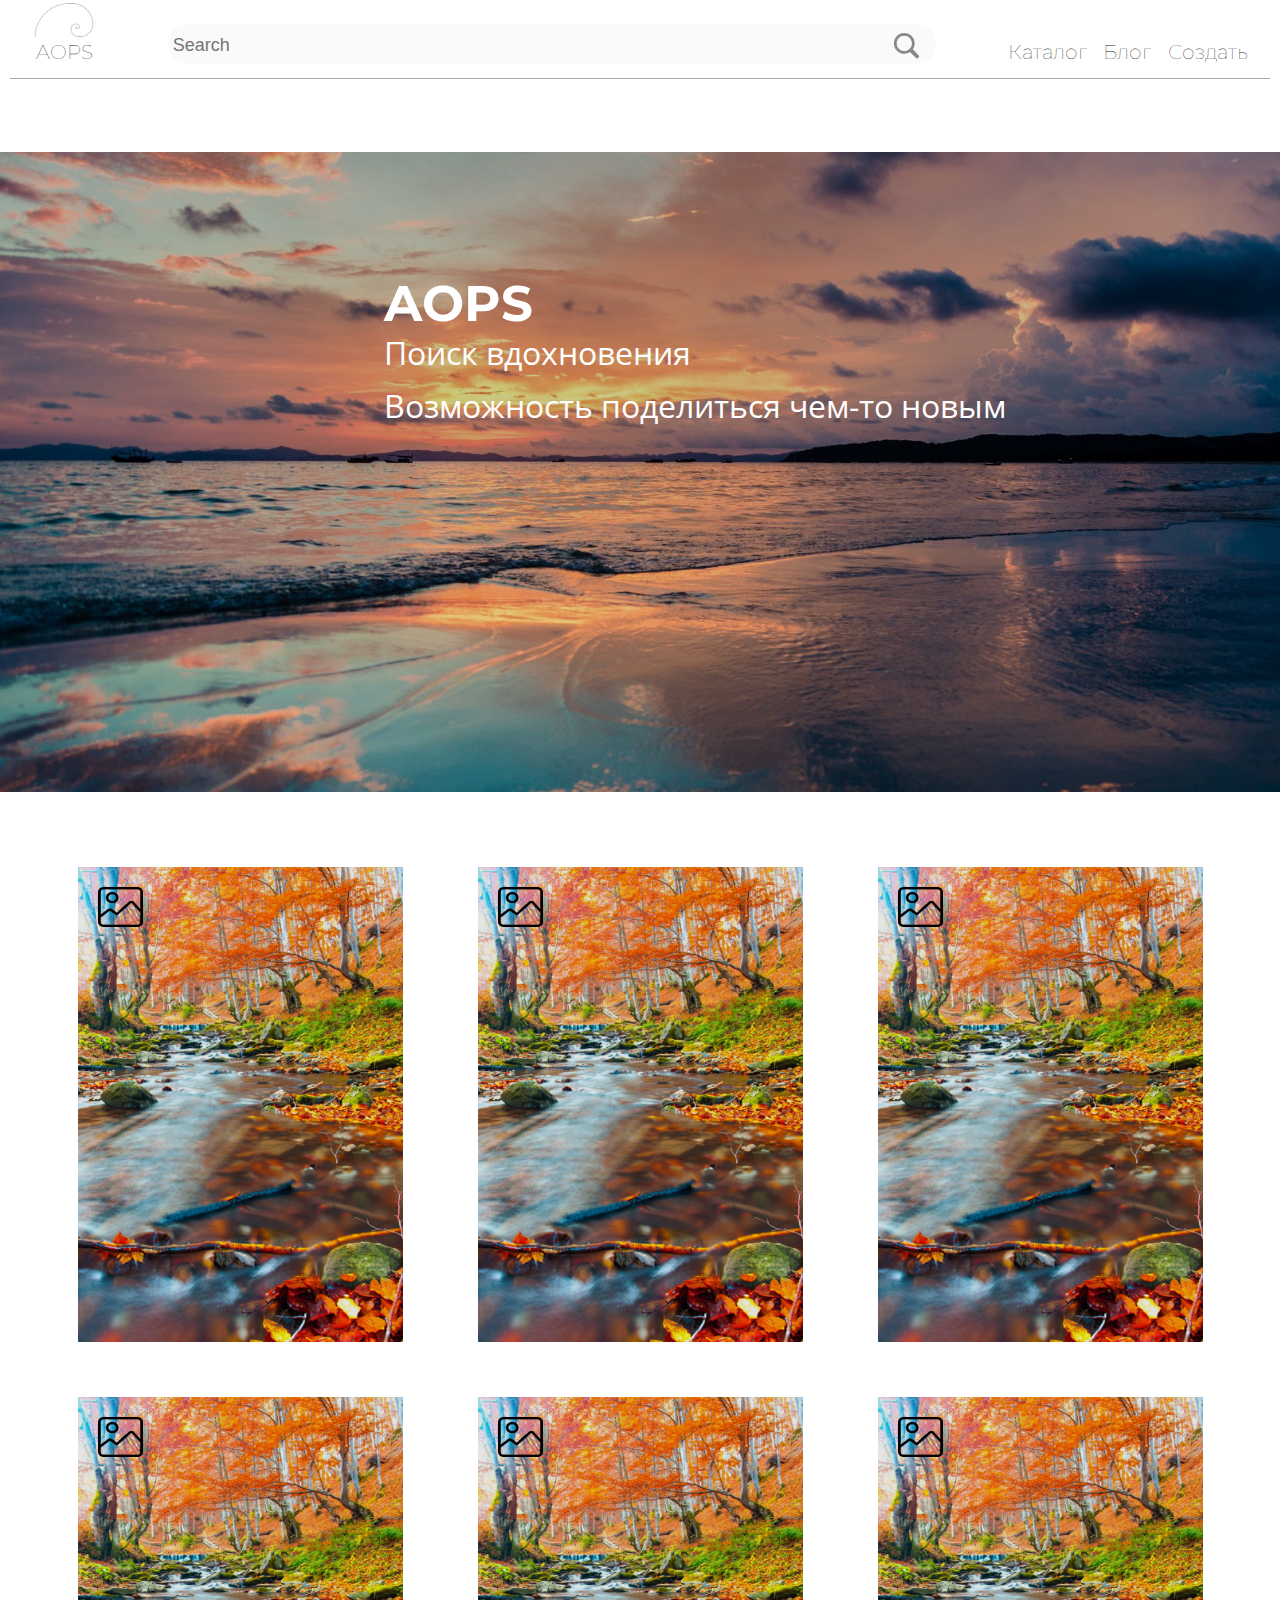
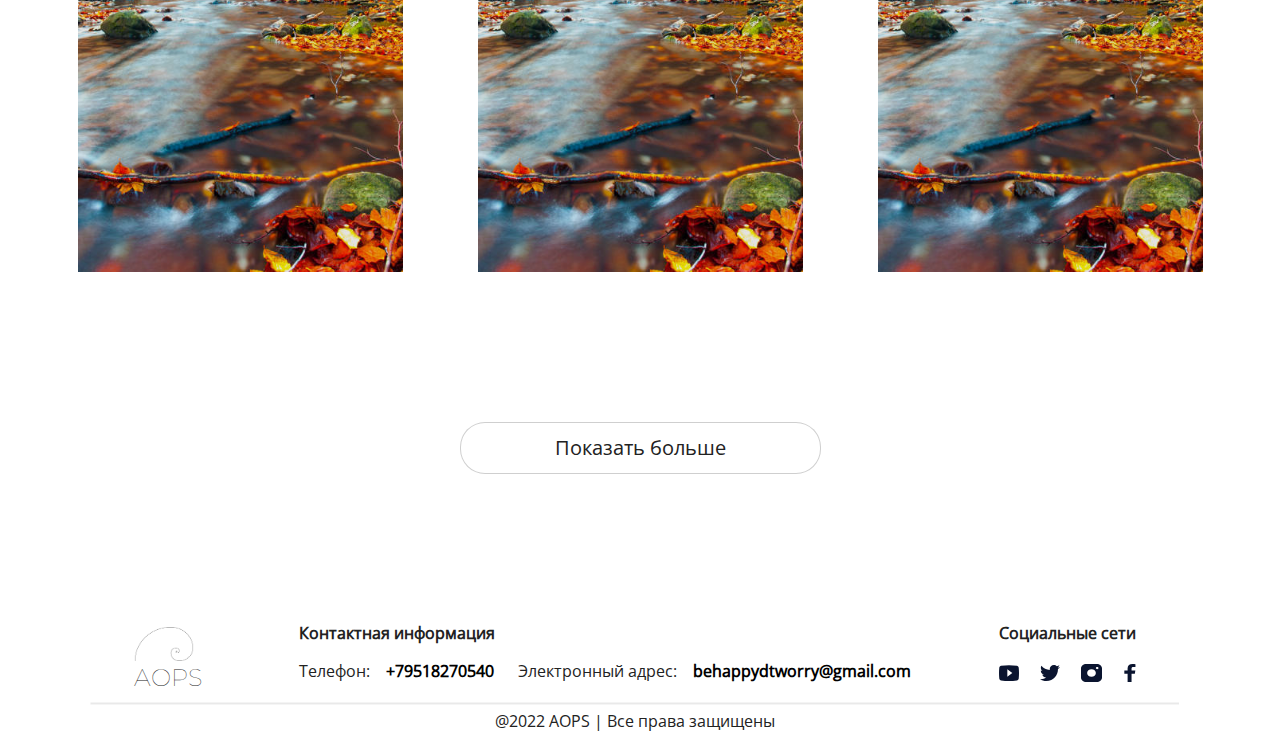
==== index.html @ deda5f83 "styles: changed galery sizes and icon positions" ====
<!DOCTYPE HTML>
<html lang="ru">

<head>
	<title>AOPS - upload & download photo simply</title>
	<meta name="viewport" content="width=device-width">
	<link rel="stylesheet" href="assets\css\reset.css">
	<link href="assets\css\outlines.css" rel="stylesheet">
	<meta charset="utf-8">
	<script src="assets\scripts\detectPage.js"></script>
	<link rel="shortcut icon" type="image/jpg" href="assets\imgs\favicon.ico" />
</head>

<body>
	<header class="header">
		<div class="wrapper">
			<div class="header__wrapper">
				<div class="header__top-wrapper">
					<div class="header__logo">
						<a href="/" class="logo__link">
							<img src="assets\imgs\logo.png" alt="logo" class="logo__pic">
						</a>
						<br />
						<span class="logo__text">AOPS</span>
					</div>
					<div class="header__search-panel">
						<input type="text" maxlength= "12" placeholder="Search" class="searchbar">
						<img src="assets\imgs\search-glass.svg" alt="search icon" class="button">
					  </div>
					<div class="hamburger-menu">
						<input id="menu__toggle" type="checkbox" />
						<label class="menu__btn" for="menu__toggle">
							<span></span>
						</label>

						<nav class="header__catalog">
							<a class="header__catalog-item" href="/">Каталог</a>
							<a class="header__catalog-item" href="/">Блог</a>
							<a class="header__catalog-item" href="..\create-post.html" id="create-post">Создать</a>
						</nav>
					</div>
				</div>
			</div>
			<div class="header__border">
			<img src="assets\imgs\lines\header-border.svg" style="width:100%">
			</div>
		</div>
	</header>
	<main class="main">
		<div class="frases">
			<div class="frases-items__wrapper">
				<div class="frases__title">AOPS</div>
				<div class="frases__item">Поиск вдохновения </div>
				<div class="frases__item">Возможность поделиться чем-то новым</div>
			</div>
		</div>
		<div class="main__content-wrapper">
			<div class="galery">
				<div class="galery__item">
					<div style="height: 0;">
						<img src="assets\imgs\image-icon-2.png" alt="img-icn" class="image-icn">
					</div>
					<img src="assets\imgs\galery-item1.jpg" alt="Осень" class="post-img">
					<a href="" class="post-author">John Curle</a>
					<a href="" class="tag">nature</a>
				</div>
				<div class="galery__item">
					<div style="height: 0;">
						<img src="assets\imgs\image-icon-2.png" alt="img-icn" class="image-icn">
					</div>
					<img src="assets\imgs\galery-item1.jpg" alt="Осень" class="post-img">
					<a href="" class="post-author">John Curle</a>
					<a href="" class="tag">nature</a>
				</div>
				<div class="galery__item">
					<div style="height: 0;">
						<img src="assets\imgs\image-icon-2.png" alt="img-icn" class="image-icn">
					</div>
					<img src="assets\imgs\galery-item1.jpg" alt="Осень" class="post-img">
					<a href="" class="post-author">John Curle</a>
					<a href="" class="tag">nature</a>
				</div>
				<div class="galery__item">
					<div style="height: 0;">
						<img src="assets\imgs\image-icon-2.png" alt="img-icn" class="image-icn">
					</div>
					<img src="assets\imgs\galery-item1.jpg" alt="Осень" class="post-img">
					<a href="" class="post-author">John Curle</a>
					<a href="" class="tag">nature</a>
				</div>
				<div class="galery__item">
					<div style="height: 0;">
						<img src="assets\imgs\image-icon-2.png" alt="img-icn" class="image-icn">
					</div>
					<img src="assets\imgs\galery-item1.jpg" alt="Осень" class="post-img">
					<a href="" class="post-author">John Curle</a>
					<a href="" class="tag">nature</a>
				</div>
				<div class="galery__item">
					<div style="height: 0;">
						<img src="assets\imgs\image-icon-2.png" alt="img-icn" class="image-icn">
					</div>
					<img src="assets\imgs\galery-item1.jpg" alt="Осень" class="post-img">
					<a href="" class="post-author">John Curle</a>
					<a href="" class="tag">nature</a>
				</div>
			</div>
			<div class="show-more-btn_wrapper">
				<button class="show-more-btn">
					<span class="show-more-btn__text">
						Показать больше
					</span>
				</button>
			</div>
		</div>

	</main>
	<footer>
		<div class="footer__first-line">
			<div class="footer__logo">
				<a href="/" class="logo__link">
					<img src="assets\imgs\logo.png" alt="logo" class="logo__pic">
				</a>
				<br />
				<span class="logo__text">AOPS</span>
			</div>
			<div class="contact-us">
				<span class="bold-text">Контактная информация</span>
				<br />
				<br />
				<span class="contact-us__phone">
					Телефон:
					&nbsp;&nbsp;
					<a href="+79518270540"><span class="bold-text">+79518270540</span></a>
					&nbsp;&nbsp;&nbsp;&nbsp;
				</span>
				<span class="contact-us__mail">
					Электронный адрес:
					&nbsp;&nbsp;
					<a href="mailto:behappydtworry@gmail.com"><span
							class="bold-text">behappydtworry@gmail.com</span></a>
				</span>
			</div>
			<div class="socials">
				<span class="socials__title">
					<b class="socials__title__text bold-text">Социальные сети</b>
				</span>
				<br />
				<br />
				<div class="socials__icons">
					<div class="socials__icon">
						<img src="assets\imgs\social-icons\youtube.svg" alt="youtube-link">
					</div>
					<div class="socials__icon">
						<img src="assets\imgs\social-icons\twitter.svg" alt="twitter-link">
					</div>
					<div class="socials__icon">
						<img src="assets\imgs\social-icons\instagram.svg" alt="instagram-link">
					</div>
					<div class="socials__icon">
						<img src="assets\imgs\social-icons\facebook.svg" alt="facebook-link">
					</div>
				</div>
			</div>
			<div class="footer-inner-border">
				<img src="assets\imgs\lines\footer-border.svg">
			</div>
			<div class="rights">
				<span class="rights__inner">
					@2022 AOPS | Все права защищены
				</span>
			</div>
	</footer>
</body>

</html>
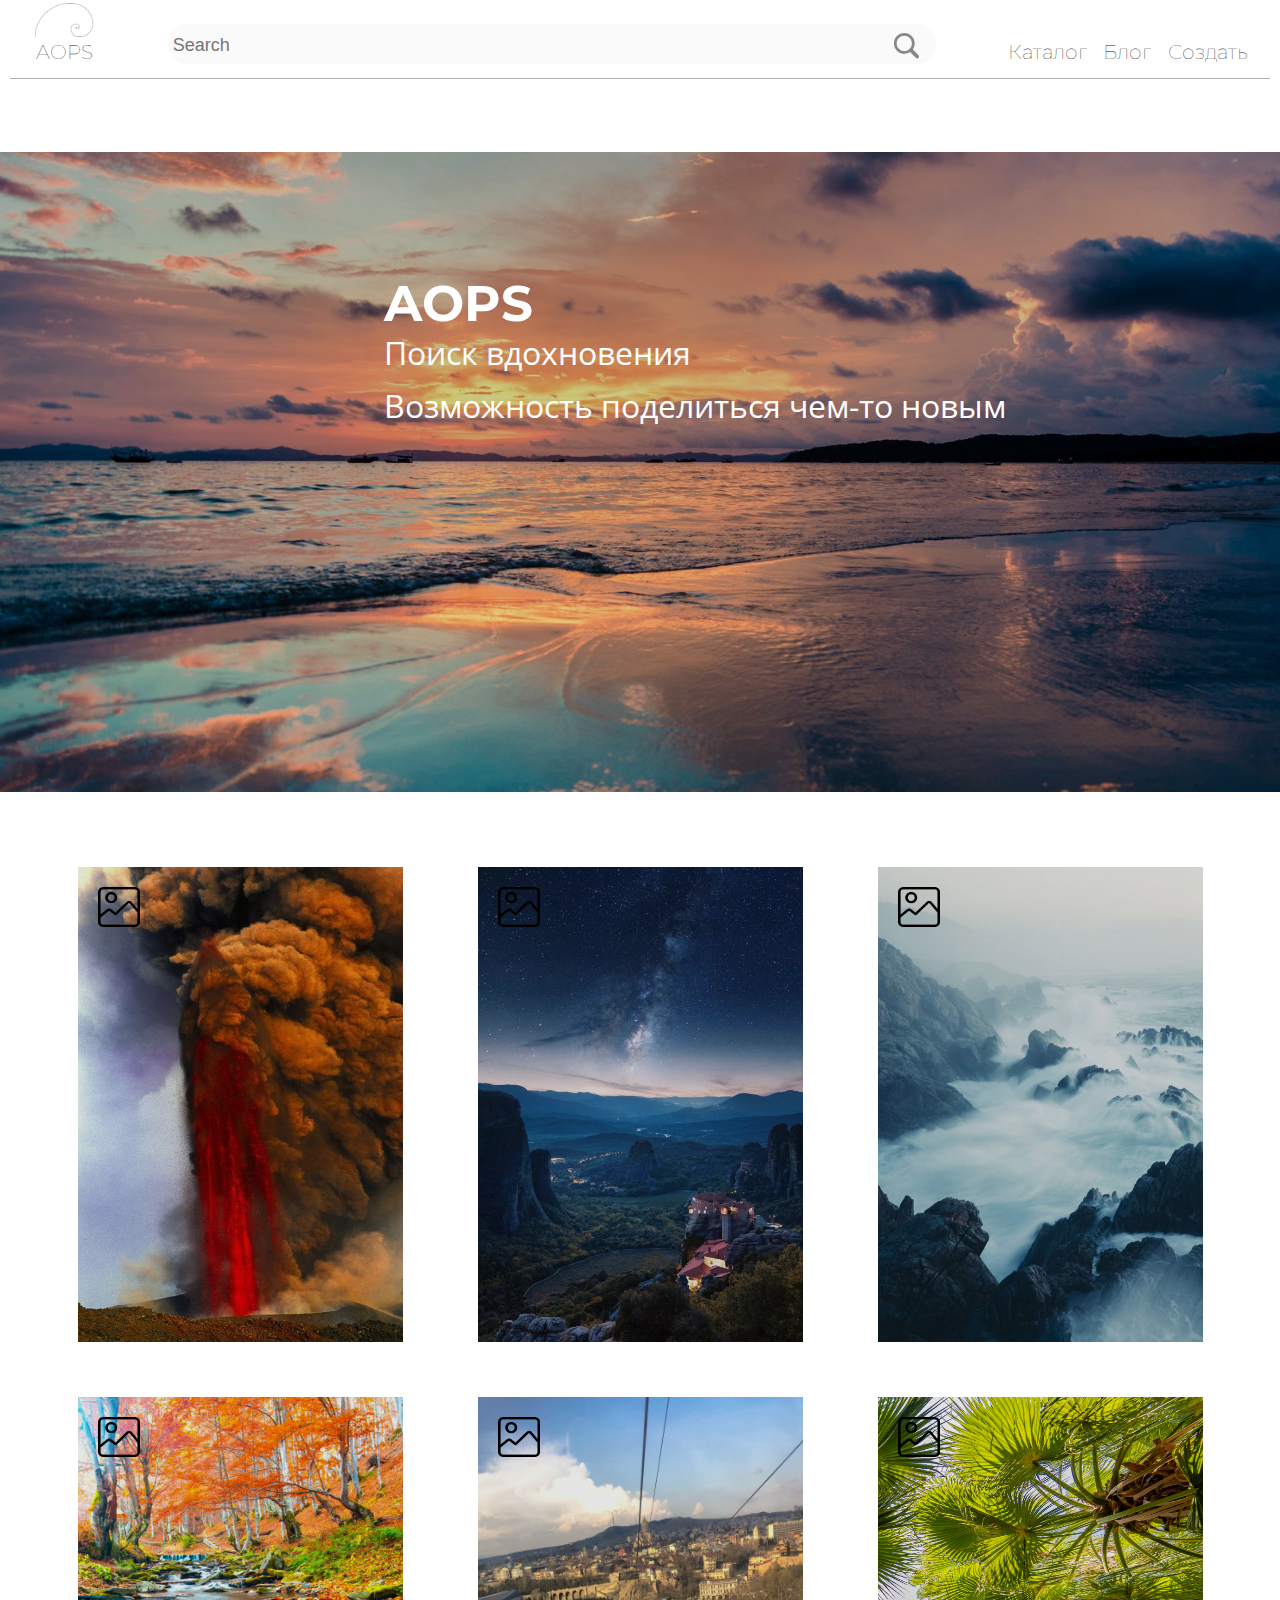
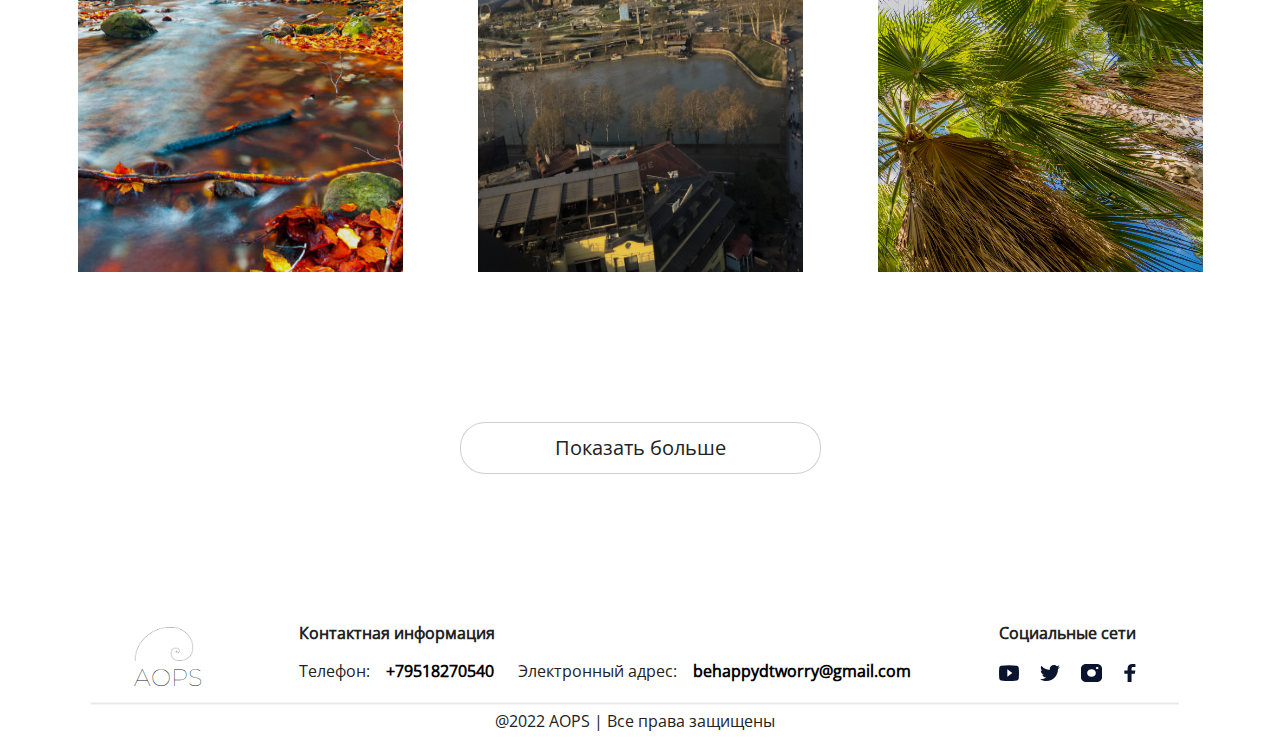
==== commit 324c220f: "chore: added new images to galery" ====
--- a/index.html
+++ b/index.html
@@ -60,50 +60,56 @@
 					<div style="height: 0;">
 						<img src="assets\imgs\image-icon-2.png" alt="img-icn" class="image-icn">
 					</div>
-					<img src="assets\imgs\galery-item1.jpg" alt="Осень" class="post-img">
+					<img src="assets\imgs\galery-item1.jfif" alt="Осень" class="post-img">
 					<a href="" class="post-author">John Curle</a>
 					<a href="" class="tag">nature</a>
 				</div>
+
 				<div class="galery__item">
 					<div style="height: 0;">
 						<img src="assets\imgs\image-icon-2.png" alt="img-icn" class="image-icn">
 					</div>
-					<img src="assets\imgs\galery-item1.jpg" alt="Осень" class="post-img">
+					<img src="assets\imgs\galery-item2.jfif" alt="Осень" class="post-img">
 					<a href="" class="post-author">John Curle</a>
 					<a href="" class="tag">nature</a>
 				</div>
+
 				<div class="galery__item">
 					<div style="height: 0;">
 						<img src="assets\imgs\image-icon-2.png" alt="img-icn" class="image-icn">
 					</div>
-					<img src="assets\imgs\galery-item1.jpg" alt="Осень" class="post-img">
+					<img src="assets\imgs\galery-item3.jfif" alt="Осень" class="post-img">
 					<a href="" class="post-author">John Curle</a>
 					<a href="" class="tag">nature</a>
 				</div>
+
 				<div class="galery__item">
 					<div style="height: 0;">
 						<img src="assets\imgs\image-icon-2.png" alt="img-icn" class="image-icn">
 					</div>
-					<img src="assets\imgs\galery-item1.jpg" alt="Осень" class="post-img">
+					<img src="assets\imgs\galery-item4.jpg" alt="Осень" class="post-img">
 					<a href="" class="post-author">John Curle</a>
 					<a href="" class="tag">nature</a>
 				</div>
+
 				<div class="galery__item">
 					<div style="height: 0;">
 						<img src="assets\imgs\image-icon-2.png" alt="img-icn" class="image-icn">
 					</div>
-					<img src="assets\imgs\galery-item1.jpg" alt="Осень" class="post-img">
+					<img src="assets\imgs\galery-item5.jpg" alt="Осень" class="post-img">
 					<a href="" class="post-author">John Curle</a>
 					<a href="" class="tag">nature</a>
 				</div>
+
 				<div class="galery__item">
 					<div style="height: 0;">
 						<img src="assets\imgs\image-icon-2.png" alt="img-icn" class="image-icn">
 					</div>
-					<img src="assets\imgs\galery-item1.jpg" alt="Осень" class="post-img">
+					<img src="assets\imgs\galery-item6.jpg" alt="Осень" class="post-img">
 					<a href="" class="post-author">John Curle</a>
 					<a href="" class="tag">nature</a>
 				</div>
+
 			</div>
 			<div class="show-more-btn_wrapper">
 				<button class="show-more-btn">
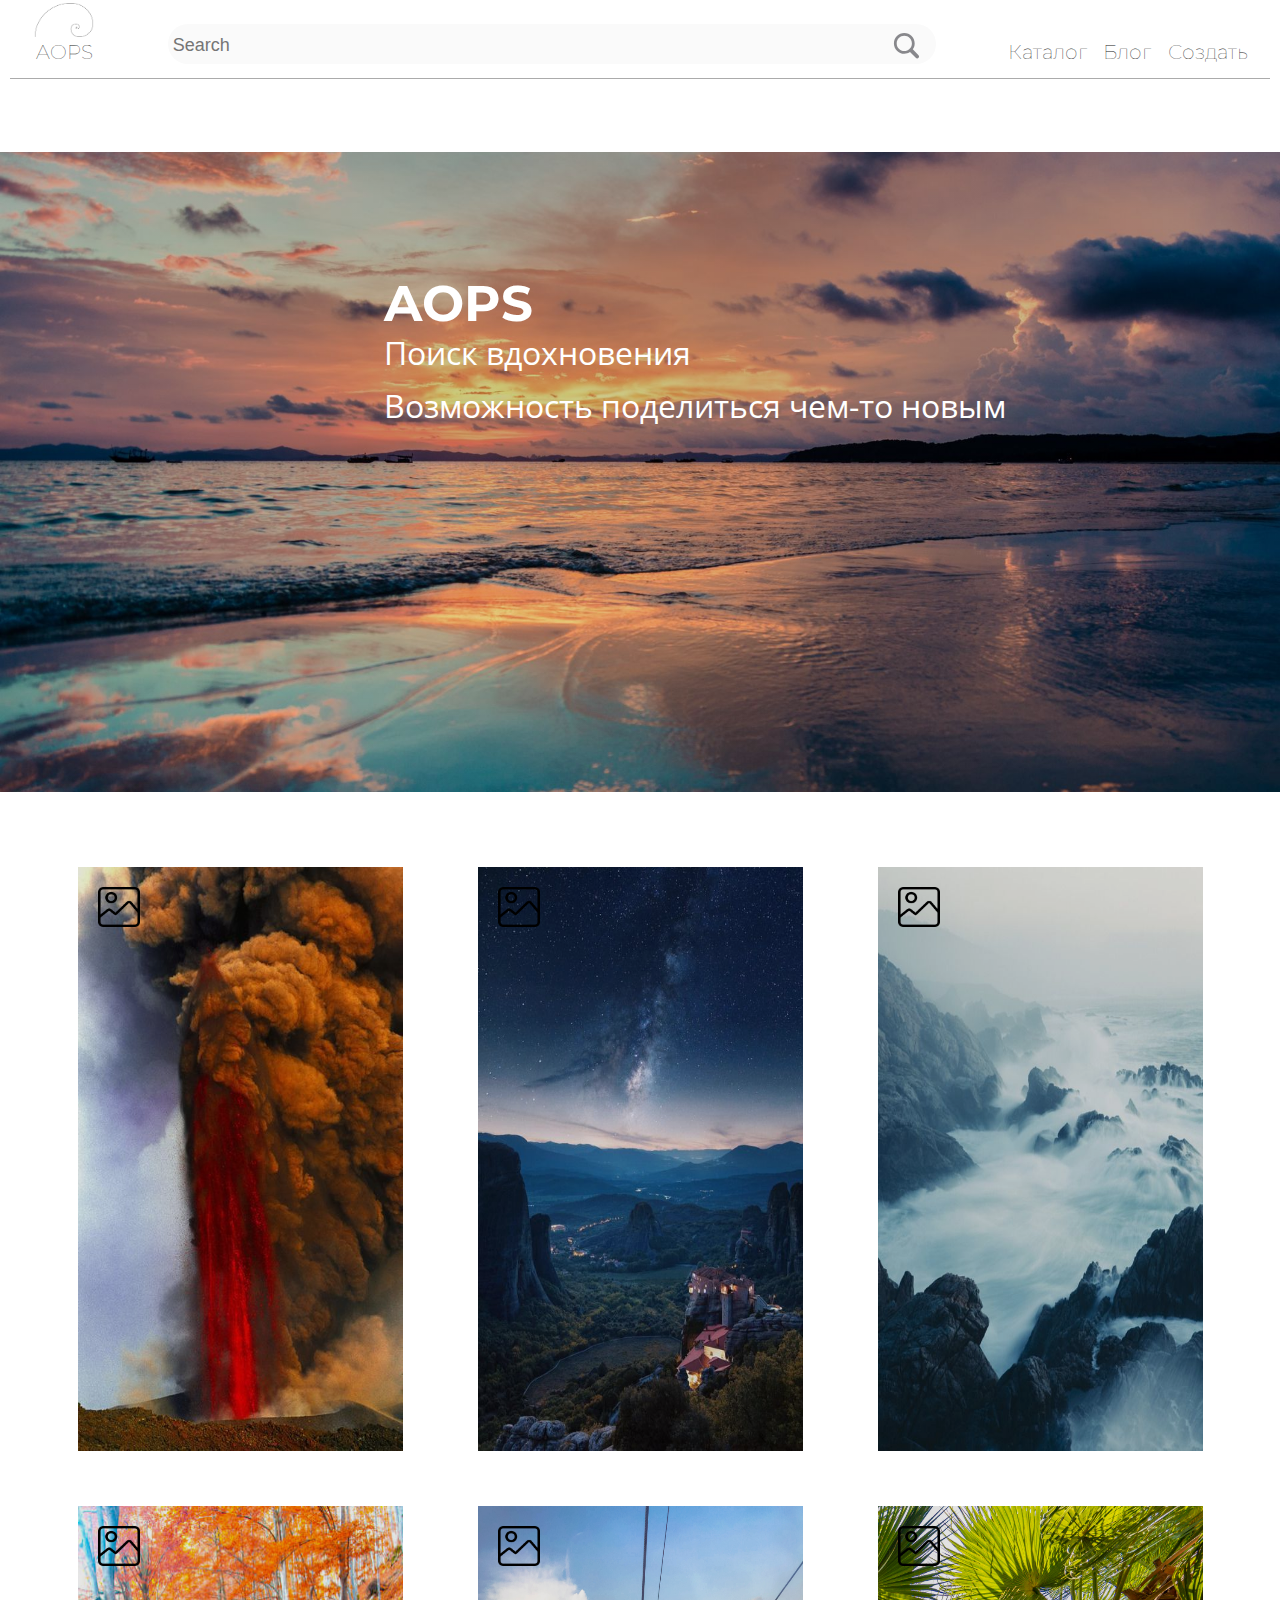
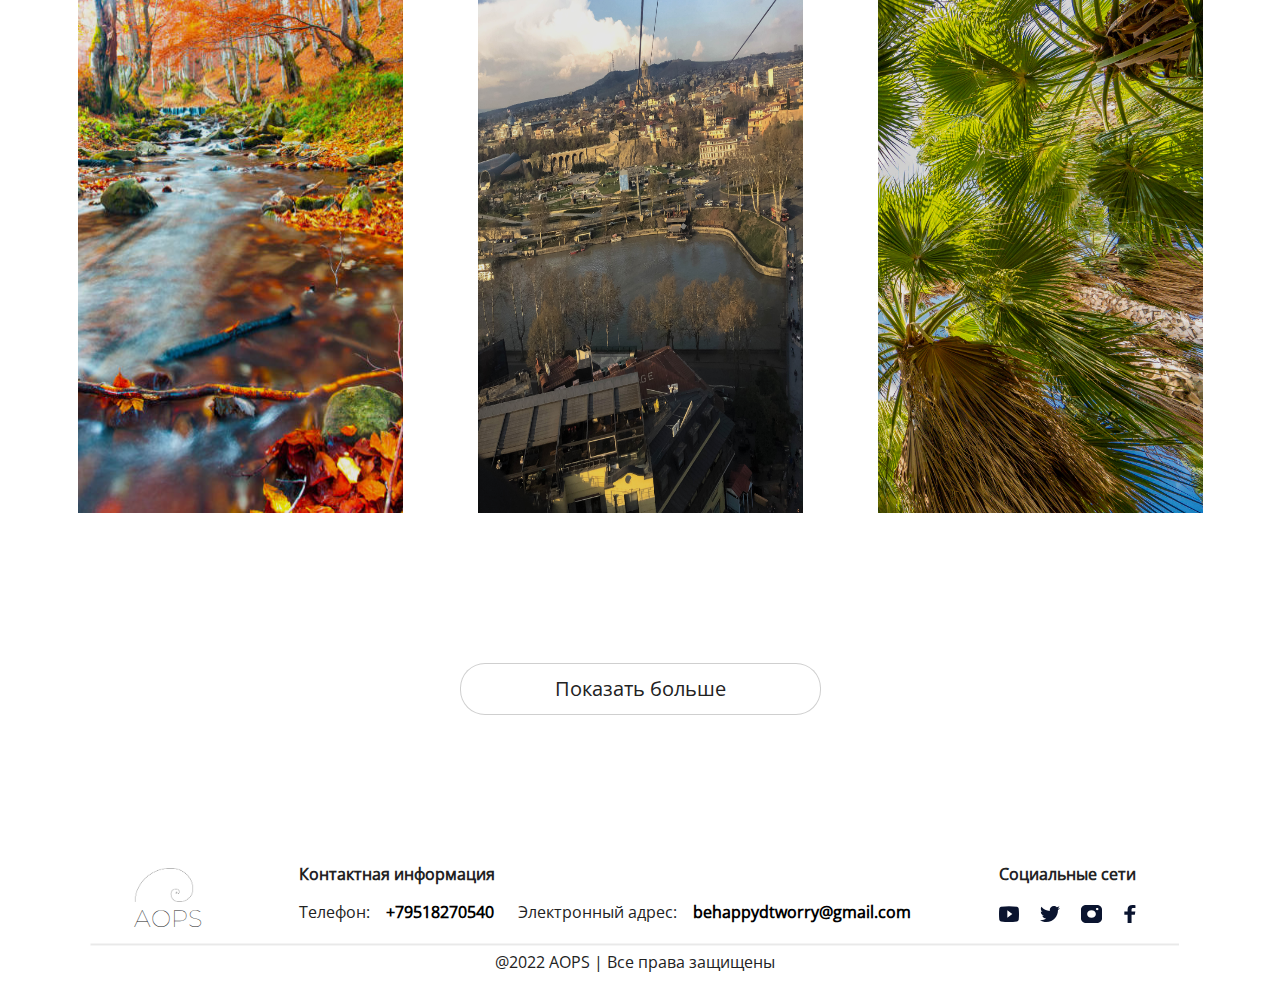
==== commit 9ab9e2a0: "fixies" ====
--- a/index.html
+++ b/index.html
@@ -7,7 +7,6 @@
 	<link rel="stylesheet" href="assets\css\reset.css">
 	<link href="assets\css\outlines.css" rel="stylesheet">
 	<meta charset="utf-8">
-	<script src="assets\scripts\detectPage.js"></script>
 	<link rel="shortcut icon" type="image/jpg" href="assets\imgs\favicon.ico" />
 </head>
 
@@ -17,7 +16,7 @@
 			<div class="header__wrapper">
 				<div class="header__top-wrapper">
 					<div class="header__logo">
-						<a href="/" class="logo__link">
+						<a href="index.html" class="logo__link">
 							<img src="assets\imgs\logo.png" alt="logo" class="logo__pic">
 						</a>
 						<br />
@@ -34,9 +33,9 @@
 						</label>
 
 						<nav class="header__catalog">
-							<a class="header__catalog-item" href="/">Каталог</a>
-							<a class="header__catalog-item" href="/">Блог</a>
-							<a class="header__catalog-item" href="..\create-post.html" id="create-post">Создать</a>
+							<a class="header__catalog-item" href="catalog.html" id="catalog">Каталог</a>
+							<a class="header__catalog-item" href="blog.html" id="blog">Блог</a>
+							<a class="header__catalog-item" href="create-post.html" id="create-post">Создать</a>
 						</nav>
 					</div>
 				</div>
@@ -112,7 +111,7 @@
 
 			</div>
 			<div class="show-more-btn_wrapper">
-				<button class="show-more-btn">
+				<button class="show-more-btn" onclick="loadFakeImages()">
 					<span class="show-more-btn__text">
 						Показать больше
 					</span>
@@ -178,5 +177,6 @@
 			</div>
 	</footer>
 </body>
-
+<script src="assets\scripts\loadNewPosts.js"></script>
+<script src="assets\scripts\loadFakeData.js"></script>
 </html>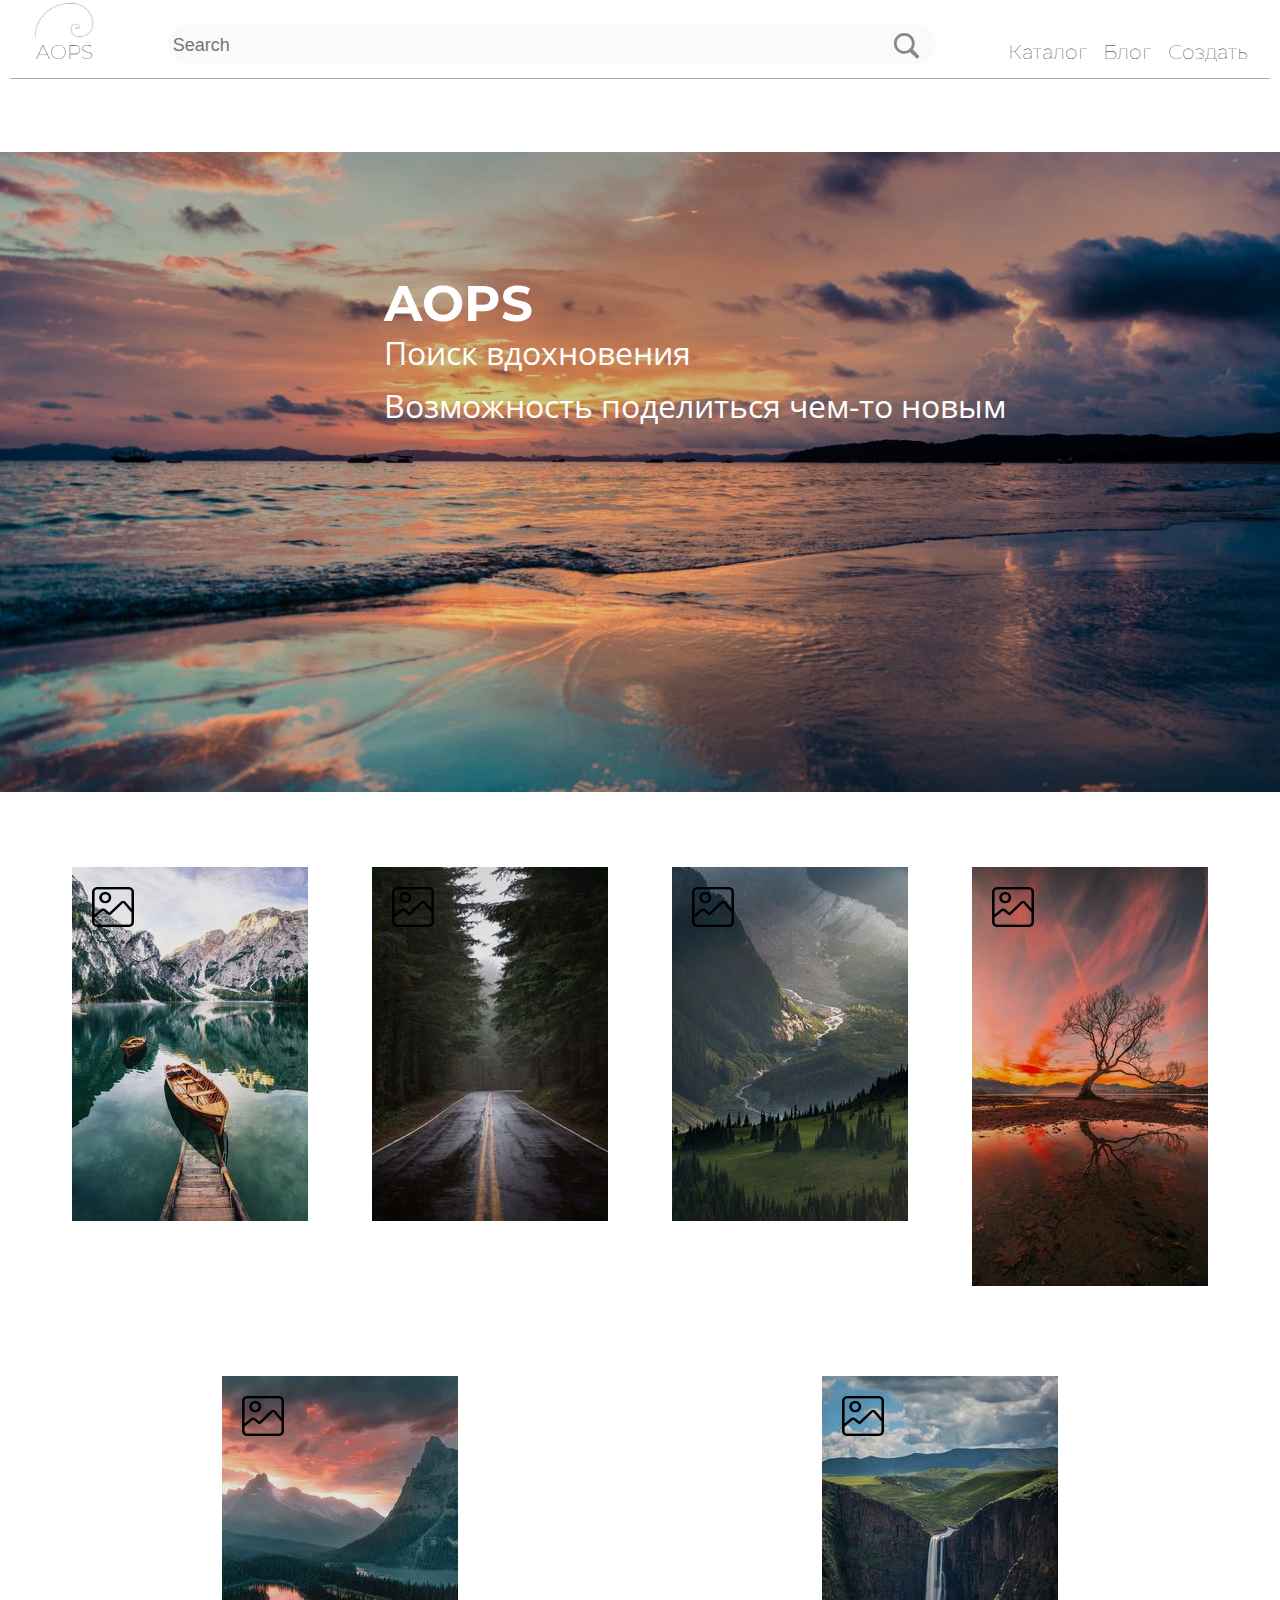
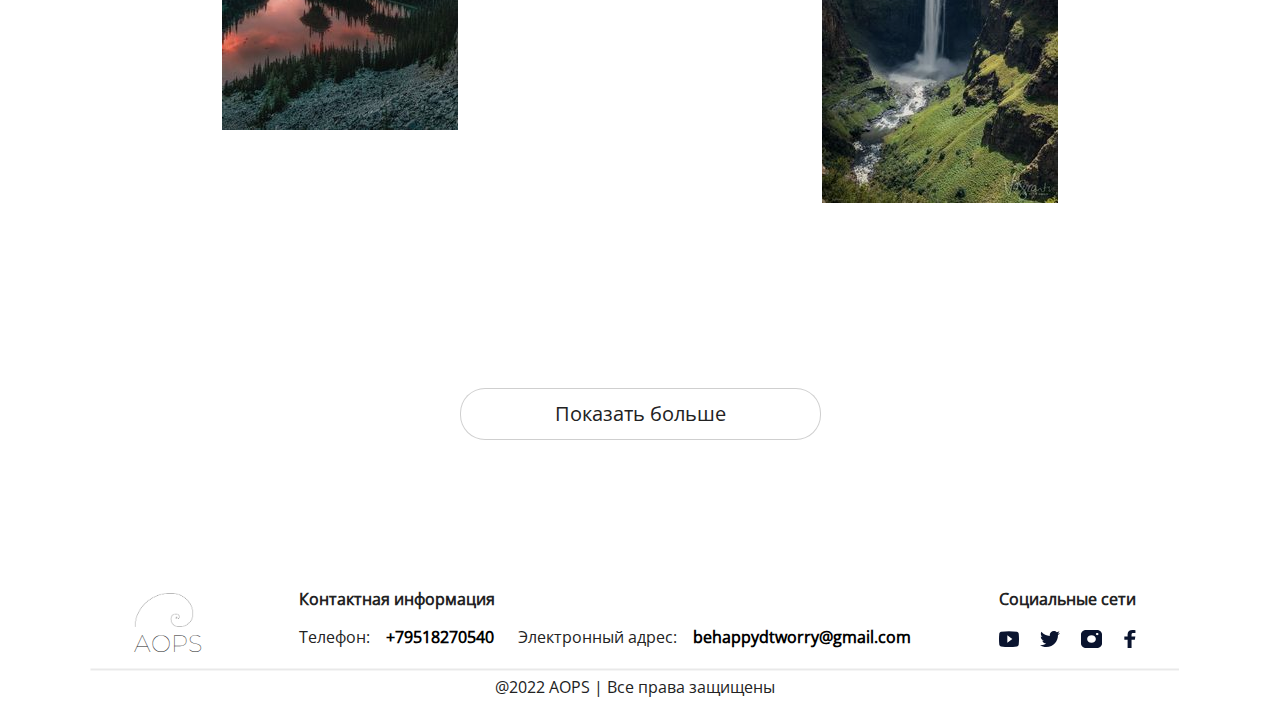
==== commit d0e6bf7b: "feat: new images and adpative fo its" ====
--- a/index.html
+++ b/index.html
@@ -3,7 +3,7 @@
 
 <head>
 	<title>AOPS - upload & download photo simply</title>
-	<meta name="viewport" content="width=device-width">
+	<meta name="viewport" content="width=device-width, initial-scale=1">
 	<link rel="stylesheet" href="assets\css\reset.css">
 	<link href="assets\css\outlines.css" rel="stylesheet">
 	<meta charset="utf-8">
@@ -59,7 +59,7 @@
 					<div style="height: 0;">
 						<img src="assets\imgs\image-icon-2.png" alt="img-icn" class="image-icn">
 					</div>
-					<img src="assets\imgs\galery-item1.jfif" alt="Осень" class="post-img">
+					<img src="assets\imgs\homepage\galery-item1.jpg" alt="Осень" class="post-img">
 					<a href="" class="post-author">John Curle</a>
 					<a href="" class="tag">nature</a>
 				</div>
@@ -68,7 +68,7 @@
 					<div style="height: 0;">
 						<img src="assets\imgs\image-icon-2.png" alt="img-icn" class="image-icn">
 					</div>
-					<img src="assets\imgs\galery-item2.jfif" alt="Осень" class="post-img">
+					<img src="assets\imgs\homepage\galery-item2.jpg" alt="Осень" class="post-img">
 					<a href="" class="post-author">John Curle</a>
 					<a href="" class="tag">nature</a>
 				</div>
@@ -77,7 +77,7 @@
 					<div style="height: 0;">
 						<img src="assets\imgs\image-icon-2.png" alt="img-icn" class="image-icn">
 					</div>
-					<img src="assets\imgs\galery-item3.jfif" alt="Осень" class="post-img">
+					<img src="assets\imgs\homepage\galery-item3.jpg" alt="Осень" class="post-img">
 					<a href="" class="post-author">John Curle</a>
 					<a href="" class="tag">nature</a>
 				</div>
@@ -86,7 +86,7 @@
 					<div style="height: 0;">
 						<img src="assets\imgs\image-icon-2.png" alt="img-icn" class="image-icn">
 					</div>
-					<img src="assets\imgs\galery-item4.jpg" alt="Осень" class="post-img">
+					<img src="assets\imgs\homepage\galery-item4.jpg" alt="Осень" class="post-img">
 					<a href="" class="post-author">John Curle</a>
 					<a href="" class="tag">nature</a>
 				</div>
@@ -95,7 +95,7 @@
 					<div style="height: 0;">
 						<img src="assets\imgs\image-icon-2.png" alt="img-icn" class="image-icn">
 					</div>
-					<img src="assets\imgs\galery-item5.jpg" alt="Осень" class="post-img">
+					<img src="assets\imgs\homepage\galery-item5.jpg" alt="Осень" class="post-img">
 					<a href="" class="post-author">John Curle</a>
 					<a href="" class="tag">nature</a>
 				</div>
@@ -104,7 +104,7 @@
 					<div style="height: 0;">
 						<img src="assets\imgs\image-icon-2.png" alt="img-icn" class="image-icn">
 					</div>
-					<img src="assets\imgs\galery-item6.jpg" alt="Осень" class="post-img">
+					<img src="assets\imgs\homepage\galery-item6.jpg" alt="Осень" class="post-img">
 					<a href="" class="post-author">John Curle</a>
 					<a href="" class="tag">nature</a>
 				</div>
